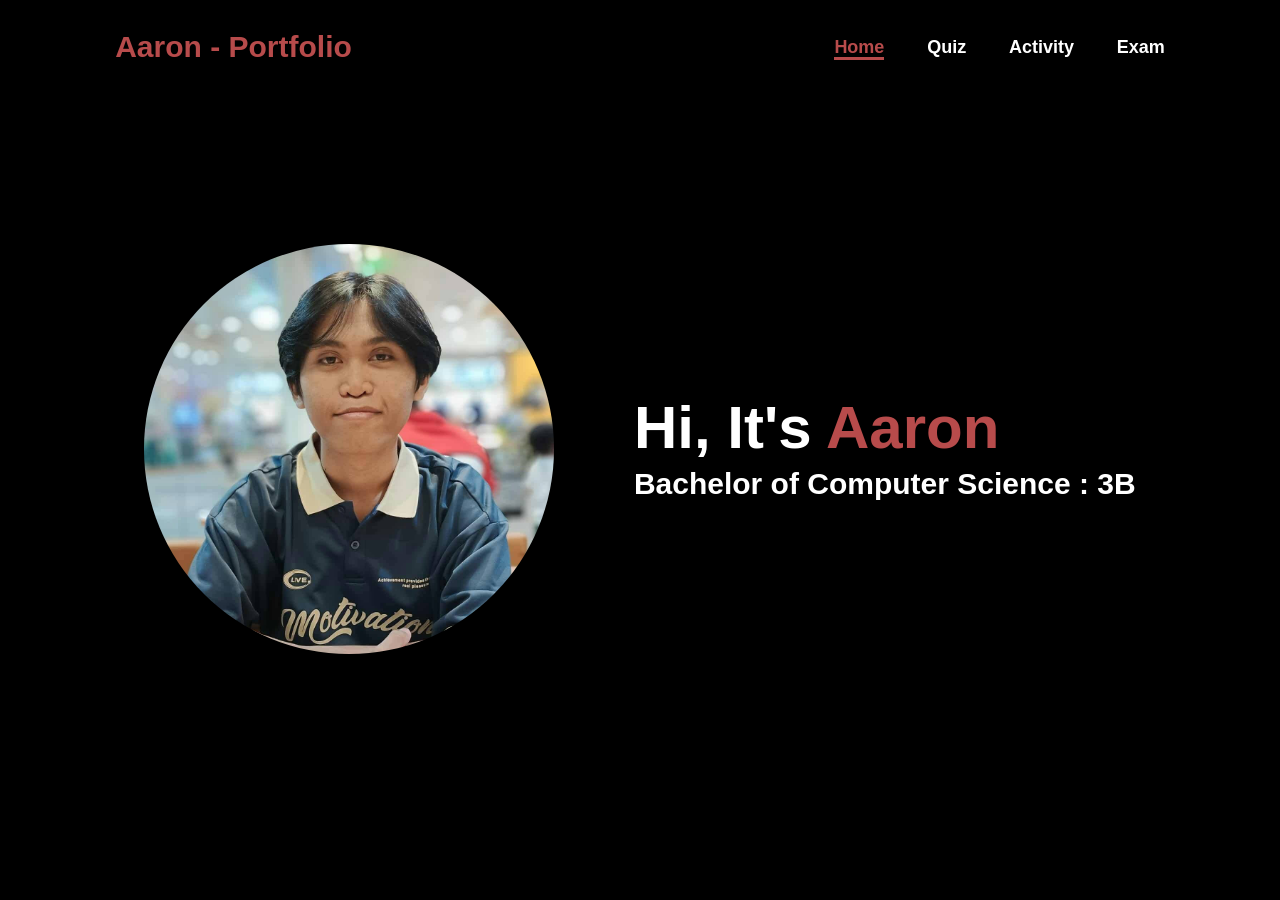
==== index.html @ ae031638 "Add files via upload" ====
<!DOCTYPE html>
<html lang="en">
<head>
    <meta charset="UTF-8">
    <meta name="viewport" content="width=device-width, initial-scale=1.0">
    <link rel="stylesheet" href="style.css">
    <title>Portfolio_Josol</title>
</head>
<body>
    <header>
        <a href="index.html" class="Logo">Aaron - Portfolio</a>
    <nav>
        <a href="index.html" class="Active">Home</a>
        <a href="Quiz.html">Quiz</a>
        <a href="Activity.html">Activity</a>
        <a href="Exam.html">Exam</a>
    </nav>
</header>
    <section class="home">
        <div class="home-img">
            <img src="Picture.jpg" alt="">
        </div>
        <div class="home-content">
            <h1>Hi, It's <span>Aaron</span></h1>
            <h3 class="section">Bachelor of Computer Science : 3B</h3>
        </div>
    </section>
</body>
</html>
---- style.css ----
*{
    margin: 0;
    padding: 0;
    box-sizing: border-box;
    text-decoration: none;
    border: none;
    outline: none;
    font-family: 'Poppins',sans-serif;
}
html{
    font-size: 62.5%;
}

body{
    width: 100%;
    height: 100vh;
    overflow-x: hidden ;
    background-color: black;
    color: white;
}

header{
    margin-top: 20px;
    position: fixed;
    top: 0;
    left: 0;
    width: 100%;
    padding: 1rem 9%;
    background-color: transparent;
    filter: drop-shadow(10px);
    display: flex;
    justify-content: space-between;
    align-items: center;
    z-index: 100;
}

.Logo{
    font-size: 3rem;
    color: #b74b4b;
    font-weight: 800;
    cursor: pointer;
    transition: 0.5s ease;
}

.Logo:hover{
    transform: scale(1.1);
}

nav a{
    font-size: 1.8rem;
    margin-left: 4rem;
    font-weight: 650;
    transition: 0.3s ease;
    border-bottom: 3px solid transparent;
    color: white;
}

nav a:hover,
nav a.Active{
    color: #b74b4b;
    border-bottom: 3px solid #b74b4b ;
}

@media(max-width:995px){
    nav a{
        position: absolute;
        top: 100%;
        right: 0;
        width: 40%;
        border-left: 3px solid #b74b4b;
        border-bottom: 3px solid #b74b4b;
        border-bottom-left-radius: 2rem;
        padding: 1rem solid;
        background-color: #161616;
        border-top: 0.1rem solid rgba(0,0,0,1);
    }
    nav.Active{
        display: block;
    }
    nav a{
        display: block;
        font-size: 2rem;
        margin: 3rem 0;
    }
    nav a:hover,
    nav a.Active{
        padding: 1rem;
        border-radius: 0.5rem;
        border-bottom: 0.5rem solid #b74b4b;
    }
}

section{
    min-height: 100vh;
    padding: 5rem 9% 5rem;
}

.home{
    display: flex;
    justify-content: center;
    align-items: center;
    gap: 8rem;
    background-color: black;
}

.home .home-content h1{
    font-size: 6rem;
    font-weight: 700;
    line-height: 1.3;
}
span{
    color: #b74b4b;
}
.home-content h3{
    font-size: 3rem;
    margin-bottom: 1rem;
    font-weight: 700;
}
.home-img{
    border-radius: 50%;
}
.home-img img{
    position: relative;
    width: 32vw;
    border-radius: 50%;
    box-shadow: 0 0 25px solid #b74b4b;
    cursor: pointer;
    transition: 0.2s linear;
}

.home-img img:hover{
    font-size: 1.8rem;
    font-weight: 500;
}


.page {
    min-height: 100vh;
    display: flex;
    justify-content: center;
    align-items: center ;
    text-align: center;
}

.page-content {
    max-width: 800px;
}


.page-content h1 {
    font-size: 6rem;
    color: #b74b4b;
    margin-bottom: 2rem;
    gap: 0.1rem;
}

.page-content h2 {
    font-size: 6rem;
    color: #b74b4b;
    margin-bottom: 2rem;
}


.img-container {
    display: flex;
    justify-content: center;
    align-items: flex-start;
    gap: 2rem;
    flex-wrap: wrap;
    width: 100%;
}

.align {
    text-align: center;
    width: 250px;
}

.align img {
    width: 250px;
    height: 320px;
    object-fit: cover;
    border-radius: 5px;
    transition: 0.3s ease;
}


.align h2 {
    font-size: 2.5rem;
    color: white;
    margin-top: 1rem;
}
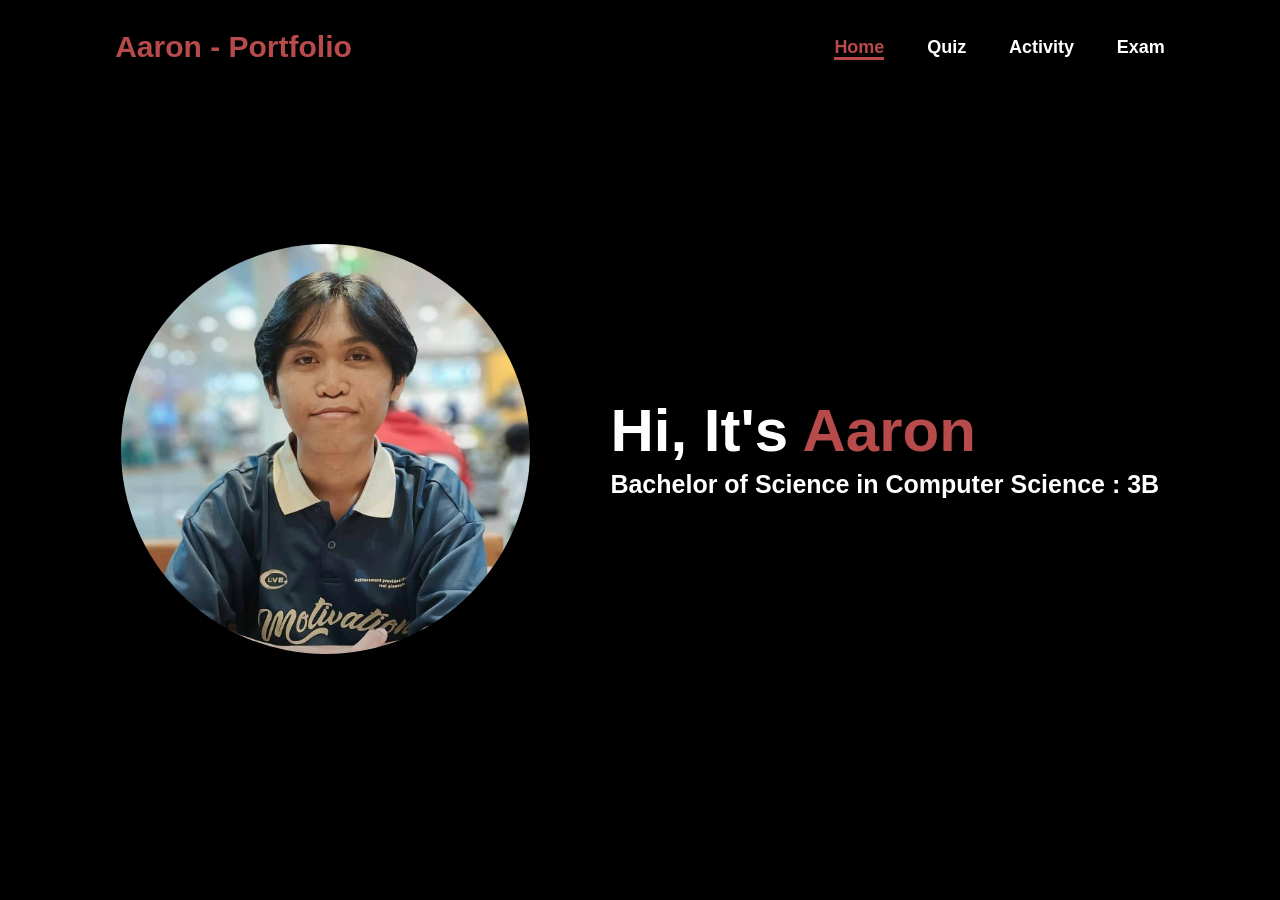
==== commit 0050a880: "Add files via upload" ====
--- a/index.html
+++ b/index.html
@@ -22,7 +22,7 @@
         </div>
         <div class="home-content">
             <h1>Hi, It's <span>Aaron</span></h1>
-            <h3 class="section">Bachelor of Computer Science : 3B</h3>
+            <h3>Bachelor of Science in Computer Science : 3B</h3>
         </div>
     </section>
 </body>
--- a/style.css
+++ b/style.css
@@ -113,7 +113,7 @@
     color: #b74b4b;
 }
 .home-content h3{
-    font-size: 3rem;
+    font-size: 2.5rem;
     margin-bottom: 1rem;
     font-weight: 700;
 }
